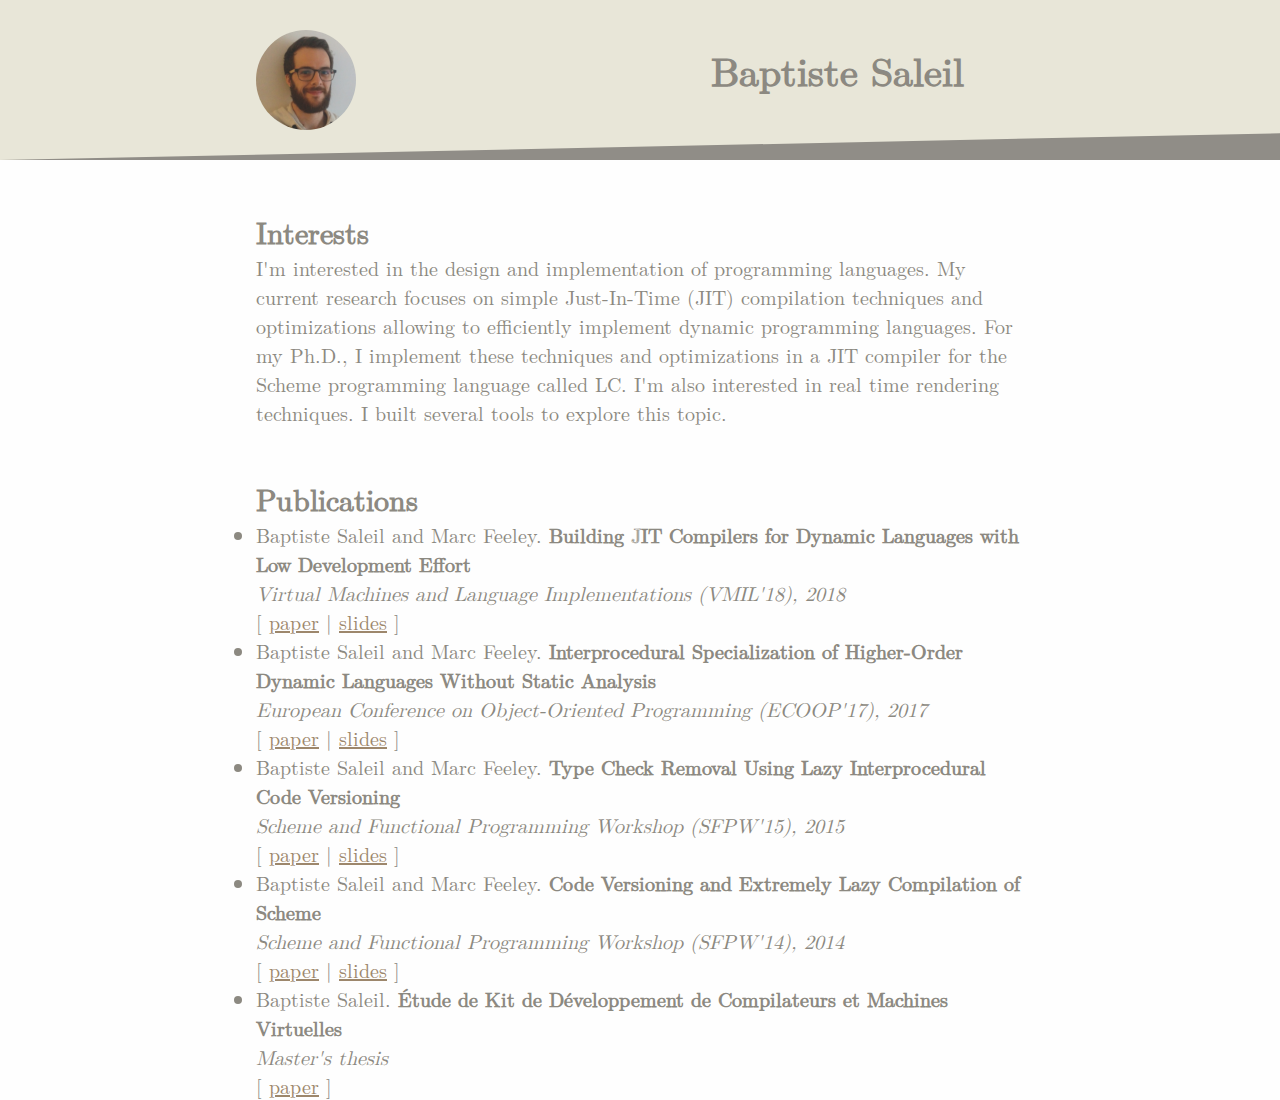
==== index.html @ 1e9372fa "make the style responsive" ====
<html>
<header>
    <title>Baptiste Saleil</title>
    <meta name="viewport" content="width=device-width" />
    <script async src="https://www.googletagmanager.com/gtag/js?id=UA-30694686-1"></script>
    <script>window.dataLayer = window.dataLayer || []; function gtag(){dataLayer.push(arguments);} gtag('js', new Date()); gtag('config', 'UA-30694686-1');</script>
    <link rel="stylesheet" type="text/css" href="style.css">
    <link href="https://fonts.googleapis.com/css?family=Roboto" rel="stylesheet">
    <link rel="stylesheet" href="https://use.fontawesome.com/releases/v5.8.1/css/all.css" integrity="sha384-50oBUHEmvpQ+1lW4y57PTFmhCaXp0ML5d60M1M7uH2+nqUivzIebhndOJK28anvf" crossorigin="anonymous">
</header>
<body>

    <div id="head">
        <div id="headin">
        <img id="profile" src="./profile.png" alt="profile">
        <h1>Baptiste Saleil
            <span id="socials">
            <a href="mailto:baptiste.saleil@umontreal.ca"><i class="social fas fa-envelope"></i></a>
            <a href="https://github.com/bsaleil"><i class="social fab fa-github"></i></a>
            <a href="https://www.linkedin.com/in/bsaleil/"><i class="social fab fa-linkedin"></i></a>
            </span>
        </h1>
        </div>
    </div>

    <div id="content">

        <section>
        <h2>Interests</h2>
        I'm interested in the design and implementation of programming languages. My current research focuses on simple Just-In-Time (JIT) compilation techniques and optimizations allowing to efficiently implement dynamic programming languages. For my Ph.D., I implement these techniques and optimizations in a JIT compiler for the Scheme programming language called LC.
        I'm also interested in real time rendering techniques. I built several tools to explore this topic.
        <section>


        <!-- <section>
        <h2>Links</h2>
        <ul>
            <li><a href="https://github.com/bsaleil/lc">LC:</a> JIT compiler for Scheme targeting x86-64 platforms</li>
            <li><a href="">RISKY:</a> A work-in-progress RISC-V emulator</li>
            <li><a href="">Gamedev:</a> Various gamedev related experiments</li>
        </ul>
        <section> -->

        <section id="secPublications">
            <h2>Publications</h2>
            <ul>
                <li>Baptiste Saleil and Marc Feeley. <b>Building JIT Compilers for Dynamic Languages with Low Development Effort</b><br/>
                    <i>Virtual Machines and Language Implementations (VMIL'18), 2018</i><br/>
                    [ <a href="docs/vmil18.pdf">paper</a> | <a href="docs/vmil18-slides.pdf">slides</a> ]
                </li>
                <li>Baptiste Saleil and Marc Feeley. <b>Interprocedural Specialization of Higher-Order Dynamic Languages Without Static Analysis</b><br/>
                    <i>European Conference on Object-Oriented Programming (ECOOP'17), 2017</i><br/>
                    [ <a href="docs/ecoop17.pdf">paper</a> | <a href="docs/ecoop17-slides.pdf">slides</a> ]
                </li>
                <li>Baptiste Saleil and Marc Feeley. <b>Type Check Removal Using Lazy Interprocedural Code Versioning</b><br/>
                    <i>Scheme and Functional Programming Workshop (SFPW'15), 2015</i><br/>
                    [  <a href="docs/sfpw15.pdf">paper</a> | <a href="docs/sfpw15-slides.pdf">slides</a> ]
                </li>
                <li>Baptiste Saleil and Marc Feeley. <b>Code Versioning and Extremely Lazy Compilation of Scheme</b><br/>
                    <i>Scheme and Functional Programming Workshop (SFPW'14), 2014</i><br/>
                    [ <a href="docs/sfpw14.pdf">paper</a> | <a href="docs/sfpw14-slides.pdf">slides</a> ]
                </li>
                <li>Baptiste Saleil. <b>Étude de Kit de Développement de Compilateurs et Machines Virtuelles</b><br/>
                    <i>Master's thesis</i><br/>
                    [ <a href="docs/mthesis.pdf">paper</a> ]
                </li>
            </ul>
        </section>
    </div>

</body>
</html>
---- style.css ----
@font-face {
    font-family: "lmroman";
    src:url("./lmroman10-regular.otf") format("opentype");
}

* {
    padding: 0;
    margin: 0;
}

body, html {
    background-color: #fefefe;
    color: #8c8981;
    font-family: 'lmroman', serif;
    font-size: 20px;
}

a { color: #8c8981; }
a:hover { color: #6c6961; }

body {
    margin:auto;
}

@media screen and (min-width : 1000px) { #headin, #content { width: 60%; } }
@media screen and (max-width : 1000px) { #headin, #content { width: 80%; } }
#headin, #content {
    margin: auto;
}


/* HEADER */

/* Display svg only in wide mode */
@media screen and (min-width : 1000px) { #head { height: 160px; background-image: url("bg.svg"); background-size: 100% 100%; } }
@media screen and (max-width : 1000px) { #head { background-color: #e8e6d8; } }
#head {
    width: 100%;
}

/* Float text only in wide mode */
@media screen and (min-width : 1000px) { #head h1 {
    float: right;
    line-height: 140px;
    vertical-align: middle;
    height: 160px;
} }
@media screen and (max-width : 1000px) { #head h1 { display: block; margin:auto; text-align: center; } }
#head h1 {
    font-size: 40px;
}

/* Float profile only in wide mode */
@media screen and (min-width : 1000px) { #head #profile { float: left; margin-top: 30px; } }
@media screen and (max-width : 1000px) { #head #profile { display: block; margin:auto; } }
#head #profile {
    width: 100px;
    border-radius: 100px;
    transform: scaleX(-1);
}

/* Put socials below title and center in narrow mode  */
@media screen and (max-width : 1000px) { #head #socials { display: block; margin:auto; } }
#head .social {
    font-size: 30px;
    margin-left: 20px;
    width: 24px;
}

/* CONTENT */

section {
    margin-top: 50px;
}

section a {
    color: #9d876c;
    text-decoration: underline;
}
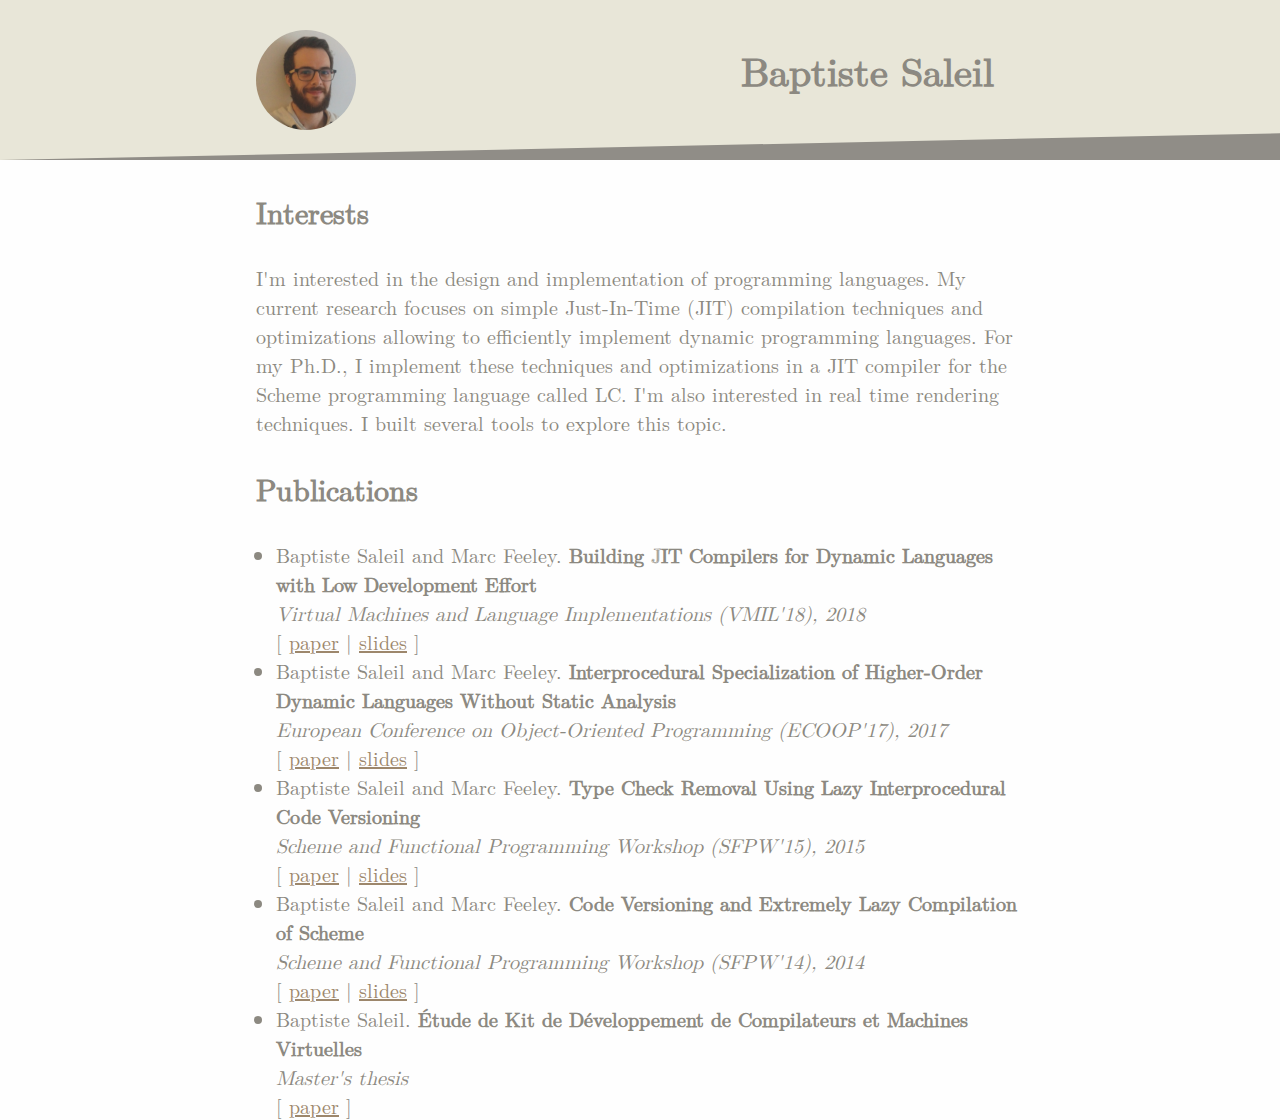
==== commit a5f2f2d6: "html5 header" ====
--- a/index.html
+++ b/index.html
@@ -1,13 +1,15 @@
+<!DOCTYPE html>
 <html>
-<header>
+<head>
     <title>Baptiste Saleil</title>
     <meta name="viewport" content="width=device-width" />
+    <meta charset="UTF-8">
     <script async src="https://www.googletagmanager.com/gtag/js?id=UA-30694686-1"></script>
     <script>window.dataLayer = window.dataLayer || []; function gtag(){dataLayer.push(arguments);} gtag('js', new Date()); gtag('config', 'UA-30694686-1');</script>
     <link rel="stylesheet" type="text/css" href="style.css">
     <link href="https://fonts.googleapis.com/css?family=Roboto" rel="stylesheet">
     <link rel="stylesheet" href="https://use.fontawesome.com/releases/v5.8.1/css/all.css" integrity="sha384-50oBUHEmvpQ+1lW4y57PTFmhCaXp0ML5d60M1M7uH2+nqUivzIebhndOJK28anvf" crossorigin="anonymous">
-</header>
+</head>
 <body>
 
     <div id="head">
--- a/style.css
+++ b/style.css
@@ -22,6 +22,10 @@
     margin:auto;
 }
 
+li {
+    margin-left: 20px;
+}
+
 @media screen and (min-width : 1000px) { #headin, #content { width: 60%; } }
 @media screen and (max-width : 1000px) { #headin, #content { width: 80%; } }
 #headin, #content {
@@ -33,7 +37,7 @@
 
 /* Display svg only in wide mode */
 @media screen and (min-width : 1000px) { #head { height: 160px; background-image: url("bg.svg"); background-size: 100% 100%; } }
-@media screen and (max-width : 1000px) { #head { background-color: #e8e6d8; } }
+@media screen and (max-width : 1000px) { #head { background-color: #e8e6d8; padding-top: 10px; } }
 #head {
     width: 100%;
 }
@@ -61,16 +65,17 @@
 
 /* Put socials below title and center in narrow mode  */
 @media screen and (max-width : 1000px) { #head #socials { display: block; margin:auto; } }
+@media screen and (min-width : 1000px) { #head .social { margin-left: 10px; } }
+@media screen and (max-width : 1000px) { #head .social { margin-left: 0px; } }
 #head .social {
     font-size: 30px;
-    margin-left: 20px;
-    width: 24px;
 }
 
 /* CONTENT */
 
-section {
-    margin-top: 50px;
+h2 {
+    margin-top: 30px;
+    margin-bottom: 30px;
 }
 
 section a {
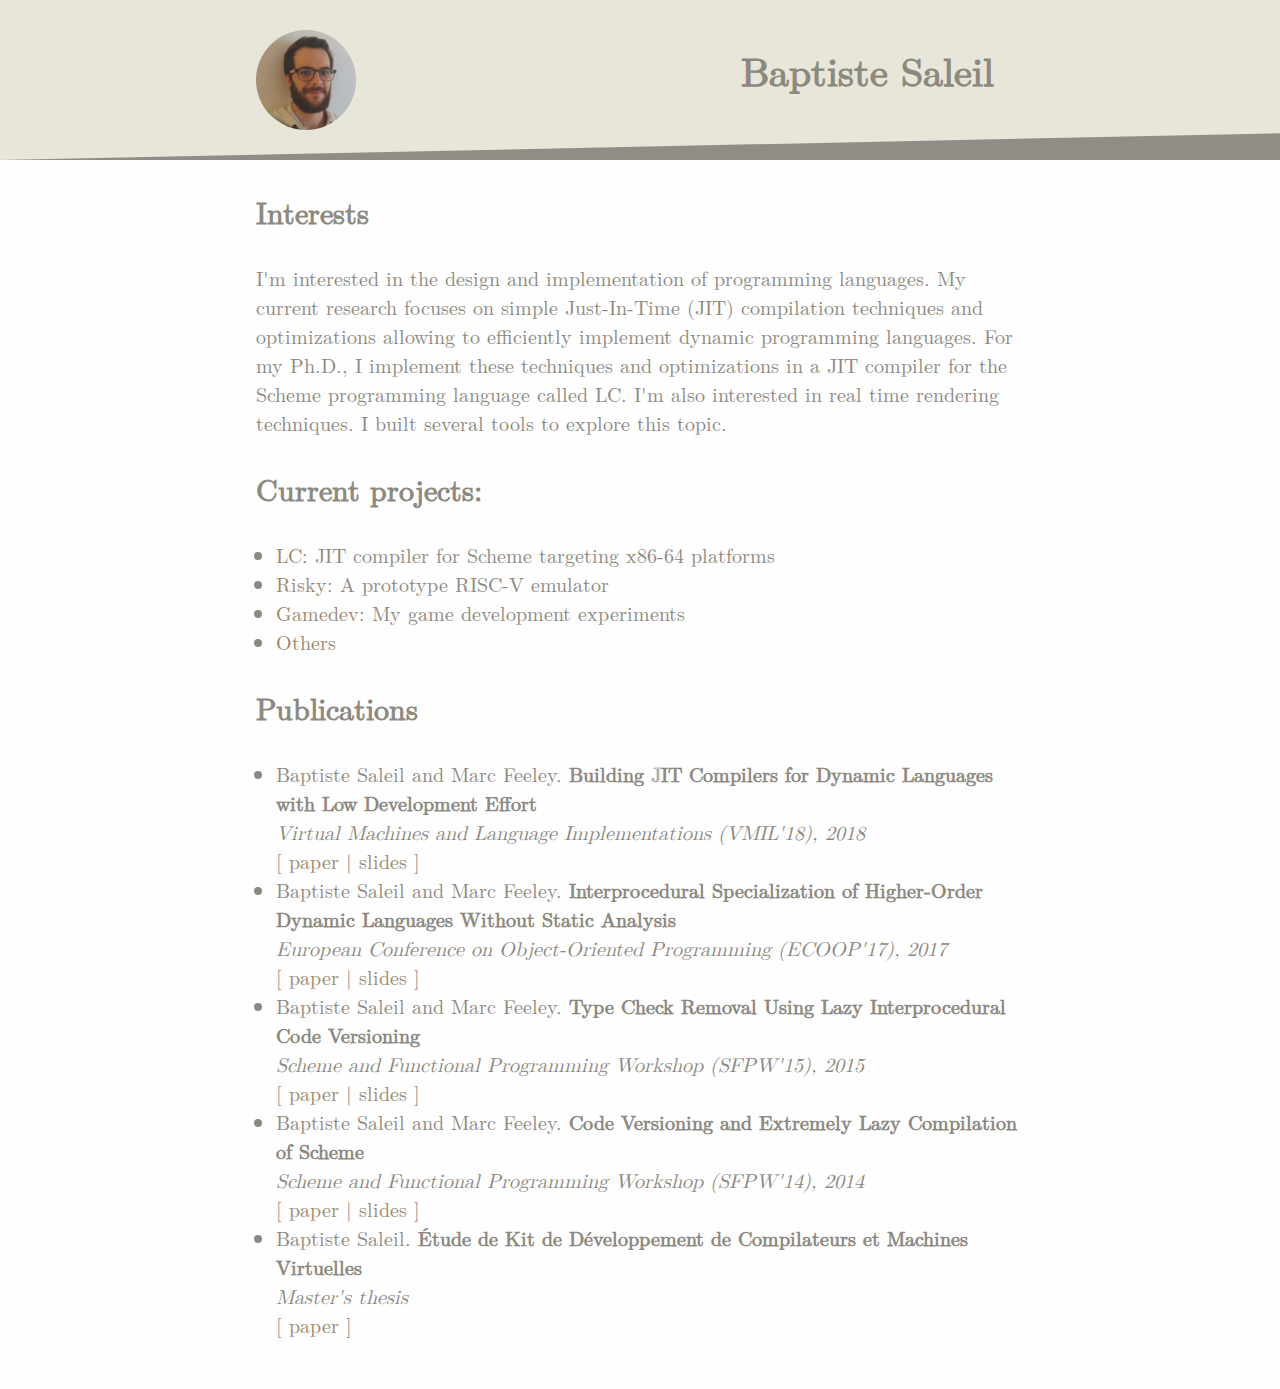
==== commit f57fc67d: "update" ====
--- a/index.html
+++ b/index.html
@@ -1,5 +1,5 @@
 <!DOCTYPE html>
-<html>
+<html lang="en">
 <head>
     <title>Baptiste Saleil</title>
     <meta name="viewport" content="width=device-width" />
@@ -14,14 +14,14 @@
 
     <div id="head">
         <div id="headin">
-        <img id="profile" src="./profile.png" alt="profile">
-        <h1>Baptiste Saleil
-            <span id="socials">
-            <a href="mailto:baptiste.saleil@umontreal.ca"><i class="social fas fa-envelope"></i></a>
-            <a href="https://github.com/bsaleil"><i class="social fab fa-github"></i></a>
-            <a href="https://www.linkedin.com/in/bsaleil/"><i class="social fab fa-linkedin"></i></a>
-            </span>
-        </h1>
+            <a href="/index.html"><img id="profile" src="./profile.png" alt="profile"></a>
+            <h1><a href="/index.html">Baptiste Saleil</a>
+                <span id="socials">
+                    <a href="mailto:baptiste.saleil@umontreal.ca"><i class="social fas fa-envelope"></i></a>
+                    <a href="https://github.com/bsaleil"><i class="social fab fa-github"></i></a>
+                    <a href="https://www.linkedin.com/in/bsaleil/"><i class="social fab fa-linkedin"></i></a>
+                </span>
+            </h1>
         </div>
     </div>
 
@@ -31,19 +31,19 @@
         <h2>Interests</h2>
         I'm interested in the design and implementation of programming languages. My current research focuses on simple Just-In-Time (JIT) compilation techniques and optimizations allowing to efficiently implement dynamic programming languages. For my Ph.D., I implement these techniques and optimizations in a JIT compiler for the Scheme programming language called LC.
         I'm also interested in real time rendering techniques. I built several tools to explore this topic.
+        </section>
+
+        <section>
+        <h2>Current projects:</h2>
+        <ul>
+            <li><a href="https://github.com/bsaleil/lc">LC:</a> JIT compiler for Scheme targeting x86-64 platforms</li>
+            <li><a href="risky/index.html">Risky:</a> A prototype RISC-V emulator</li>
+            <li><a href="gamedev/index.html">Gamedev:</a> My game development experiments</li>
+            <li><a href="https://github.com/bsaleil/">Others</a></li>
+        </ul>
         <section>
 
-
-        <!-- <section>
-        <h2>Links</h2>
-        <ul>
-            <li><a href="https://github.com/bsaleil/lc">LC:</a> JIT compiler for Scheme targeting x86-64 platforms</li>
-            <li><a href="">RISKY:</a> A work-in-progress RISC-V emulator</li>
-            <li><a href="">Gamedev:</a> Various gamedev related experiments</li>
-        </ul>
-        <section> -->
-
-        <section id="secPublications">
+        <section>
             <h2>Publications</h2>
             <ul>
                 <li>Baptiste Saleil and Marc Feeley. <b>Building JIT Compilers for Dynamic Languages with Low Development Effort</b><br/>
@@ -68,6 +68,7 @@
                 </li>
             </ul>
         </section>
+
     </div>
 
 </body>
--- a/style.css
+++ b/style.css
@@ -15,11 +15,12 @@
     font-size: 20px;
 }
 
-a { color: #8c8981; }
+a { color: #8c8981; text-decoration: none; }
 a:hover { color: #6c6961; }
 
 body {
     margin:auto;
+    margin-bottom: 50px;
 }
 
 li {
@@ -80,5 +81,11 @@
 
 section a {
     color: #9d876c;
-    text-decoration: underline;
+    text-decoration: none;
 }
+
+section img {
+    margin: 20px;
+}
+
+.tcenter { text-align: center; }
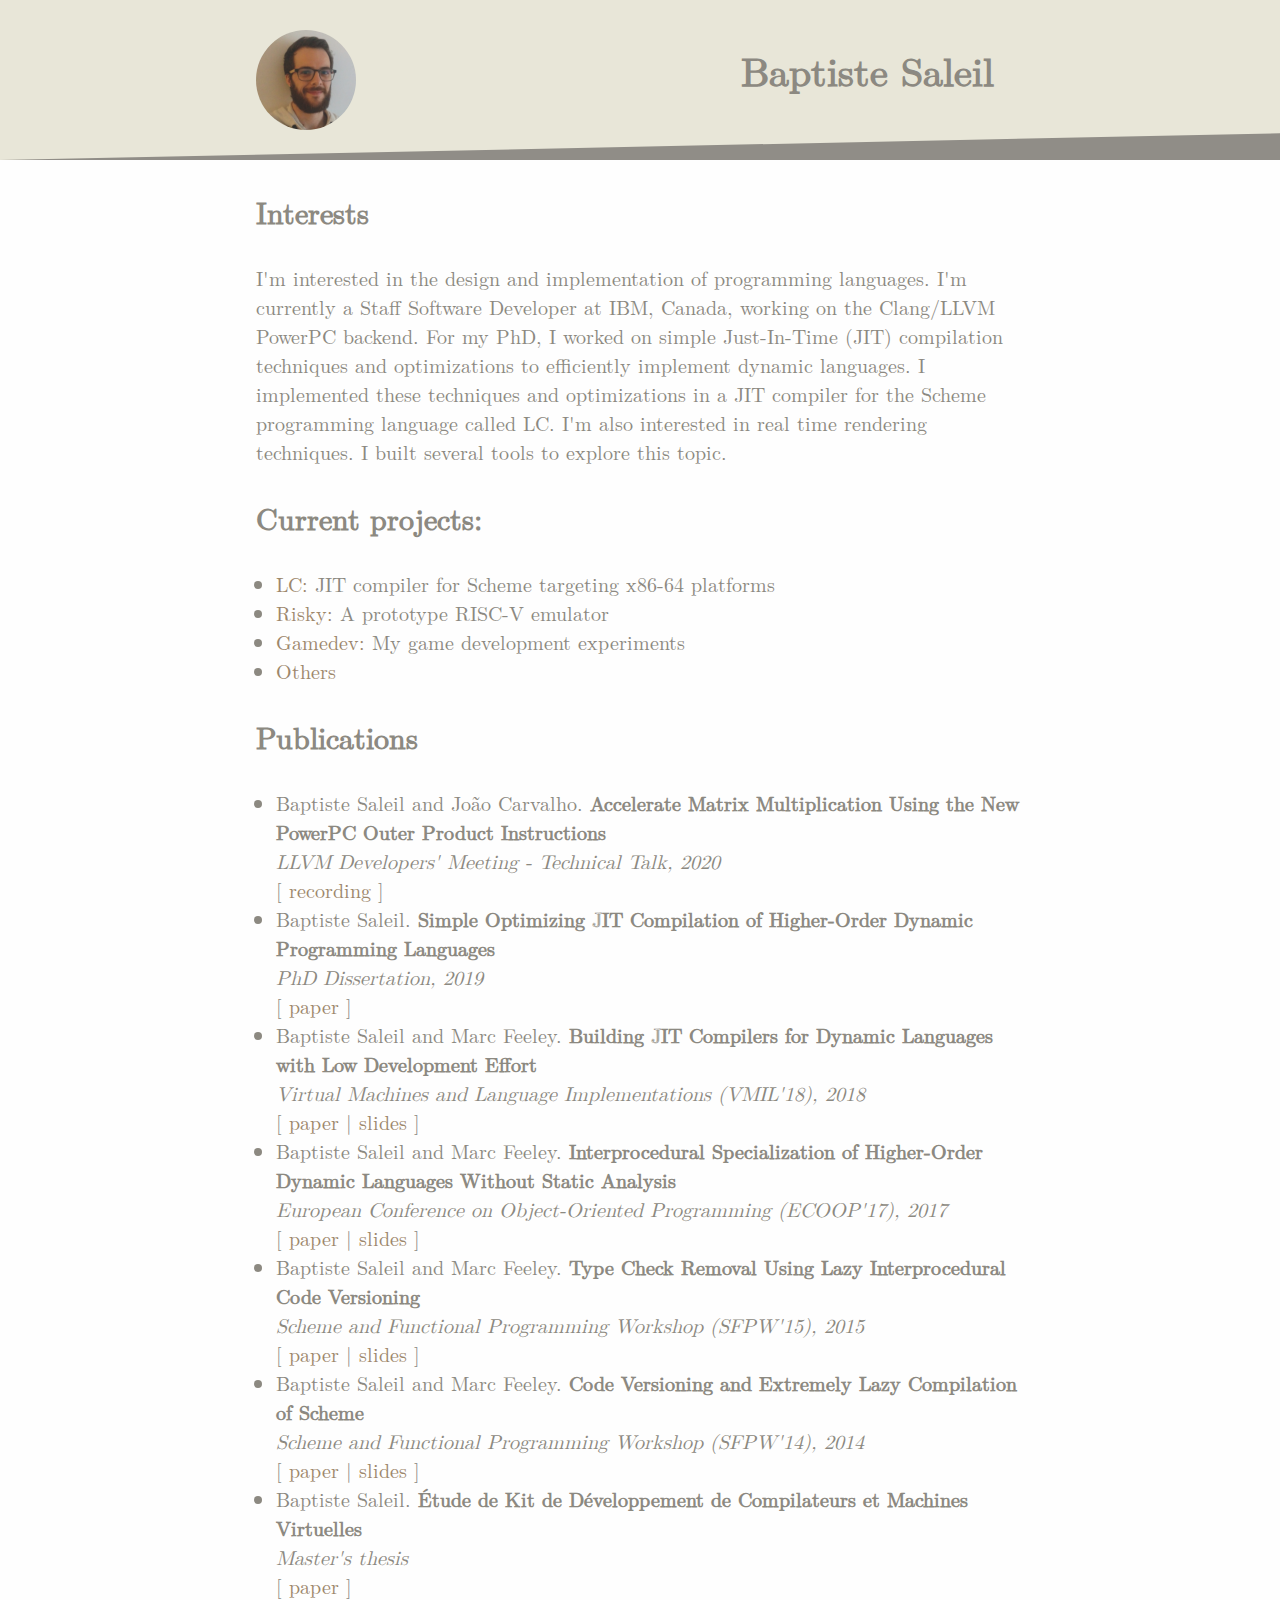
==== commit 145b3c2e: "Add dissertation" ====
--- a/index.html
+++ b/index.html
@@ -29,7 +29,11 @@
 
         <section>
         <h2>Interests</h2>
-        I'm interested in the design and implementation of programming languages. My current research focuses on simple Just-In-Time (JIT) compilation techniques and optimizations allowing to efficiently implement dynamic programming languages. For my Ph.D., I implement these techniques and optimizations in a JIT compiler for the Scheme programming language called LC.
+        I'm interested in the design and implementation of programming languages.
+        I'm currently a Staff Software Developer at IBM, Canada, working on the Clang/LLVM PowerPC backend.
+        For my PhD, I worked on simple Just-In-Time (JIT) compilation techniques and optimizations
+        to efficiently implement dynamic languages. I implemented these techniques
+        and optimizations in a JIT compiler for the Scheme programming language called LC.
         I'm also interested in real time rendering techniques. I built several tools to explore this topic.
         </section>
 
@@ -41,11 +45,19 @@
             <li><a href="gamedev/index.html">Gamedev:</a> My game development experiments</li>
             <li><a href="https://github.com/bsaleil/">Others</a></li>
         </ul>
-        <section>
+        </section>
 
         <section>
             <h2>Publications</h2>
             <ul>
+                <li>Baptiste Saleil and João Carvalho. <b>Accelerate Matrix Multiplication Using the New PowerPC Outer Product Instructions</b><br/>
+                    <i>LLVM Developers' Meeting - Technical Talk, 2020</i><br/>
+                    [ <a href="https://www.youtube.com/watch?v=NYR8zn2kLL4">recording</a> ]
+                </li>
+                <li>Baptiste Saleil. <b>Simple Optimizing JIT Compilation of Higher-Order Dynamic Programming Languages</b><br/>
+                    <i>PhD Dissertation, 2019</i><br/>
+                    [ <a href="docs/BaptisteSaleilPhD.pdf">paper</a> ]
+                </li>
                 <li>Baptiste Saleil and Marc Feeley. <b>Building JIT Compilers for Dynamic Languages with Low Development Effort</b><br/>
                     <i>Virtual Machines and Language Implementations (VMIL'18), 2018</i><br/>
                     [ <a href="docs/vmil18.pdf">paper</a> | <a href="docs/vmil18-slides.pdf">slides</a> ]
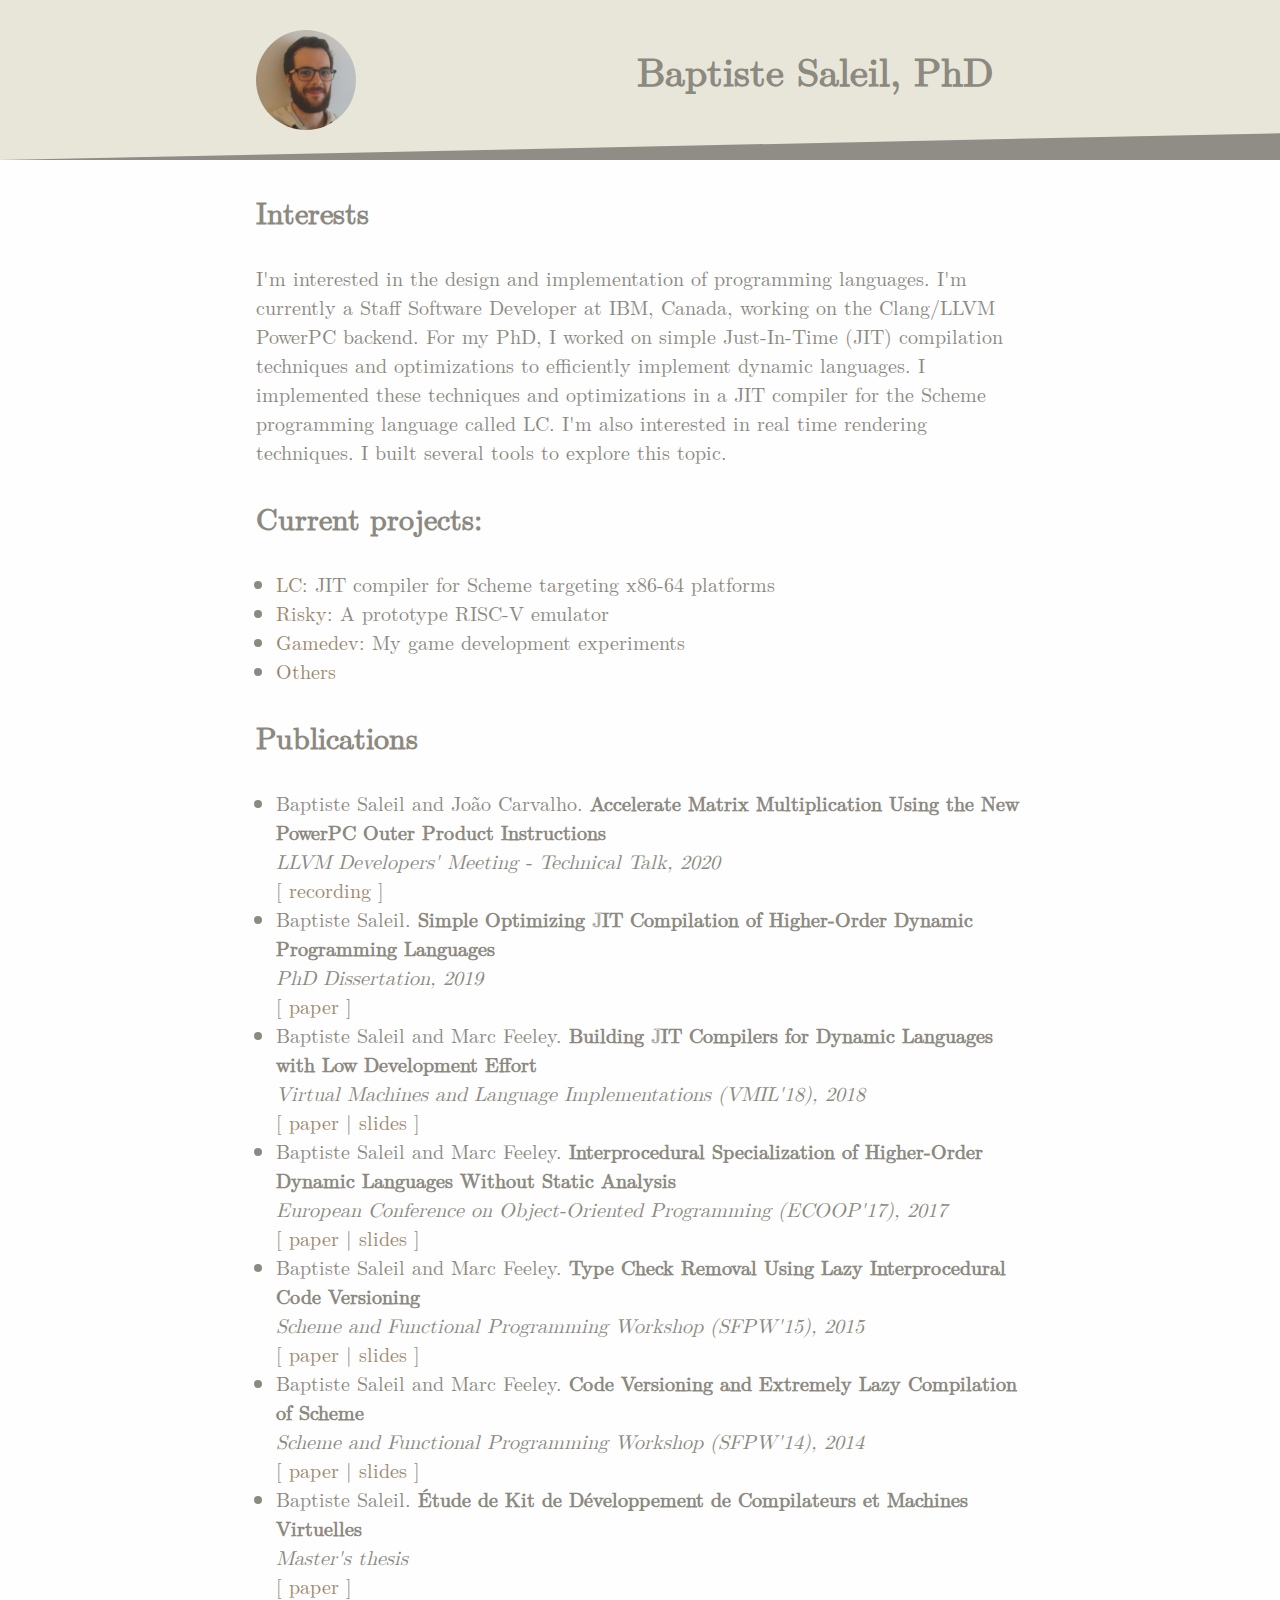
==== commit abbeaa3d: "Fix" ====
--- a/index.html
+++ b/index.html
@@ -15,7 +15,7 @@
     <div id="head">
         <div id="headin">
             <a href="/index.html"><img id="profile" src="./profile.png" alt="profile"></a>
-            <h1><a href="/index.html">Baptiste Saleil</a>
+            <h1><a href="/index.html">Baptiste Saleil, PhD</a>
                 <span id="socials">
                     <a href="mailto:baptiste.saleil@umontreal.ca"><i class="social fas fa-envelope"></i></a>
                     <a href="https://github.com/bsaleil"><i class="social fab fa-github"></i></a>
